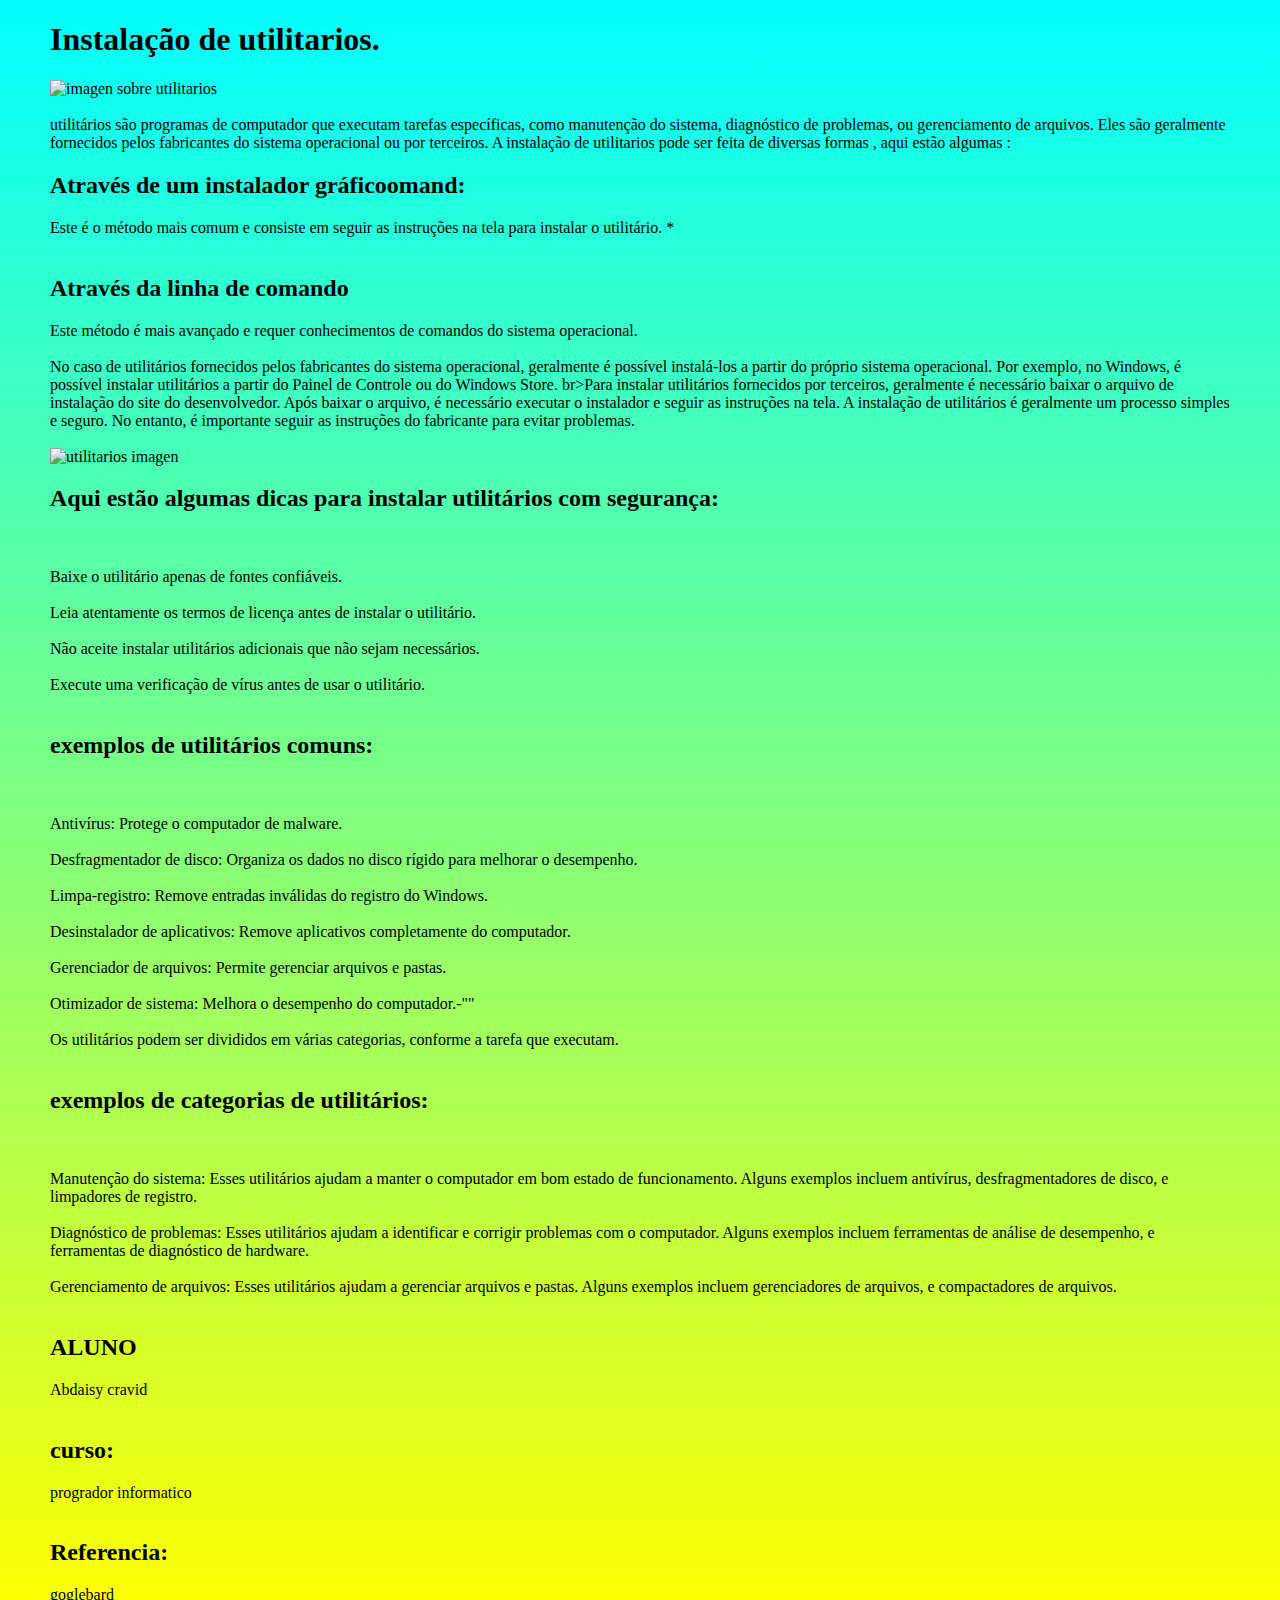
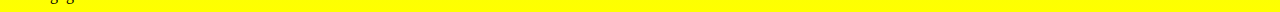
==== index.html @ 2a872bbc "mais um" ====
<!DOCTYPE html>
<html lang="en">
<head>
    <meta charset="UTF-8">
    <meta name="viewport" content="width=device-width, initial-scale=1.0">
    <title>Abdaisy</title>
</head>
<style>
    body {
        margin-left: 50px;
    margin-right: 50px;
    background-color: #00fff2;
    color: #000; 
    background-image: linear-gradient(to bottom, #00ffff, #ffff00); 
    }
</style>

<body>
    <h1> Instalação de utilitarios.</h1>
         <img src=" https://contabilidaderecife.com.br/imagens/noticias/Soft_1601590332.jpg " alt=" imagen sobre utilitarios" width=" 500" height=" 200">

<br><br>utilitários são programas de computador que executam tarefas específicas, como manutenção do sistema, diagnóstico de problemas, ou gerenciamento de arquivos. Eles são geralmente fornecidos pelos fabricantes do sistema operacional ou por terceiros.

    
 A instalação de utilitarios pode ser feita de diversas formas , aqui estão algumas : 
<h2>Através de um instalador gráficoomand:</h2>  Este é o método mais comum e consiste em seguir as instruções na tela para instalar o utilitário.
* <br><br><h2>Através da linha de comando</h2> Este método é mais avançado e requer conhecimentos de comandos do sistema operacional.
<br><br>
No caso de utilitários fornecidos pelos fabricantes do sistema operacional, geralmente é possível instalá-los a partir do próprio sistema operacional. Por exemplo, no Windows, é possível instalar utilitários a partir do Painel de Controle ou do Windows Store.

br><b<r>Para instalar utilitários fornecidos por terceiros, geralmente é necessário baixar o arquivo de instalação do site do desenvolvedor. Após baixar o arquivo, é necessário executar o instalador e seguir as instruções na tela.

A instalação de utilitários é geralmente um processo simples e seguro. No entanto, é importante seguir as instruções do fabricante para evitar problemas.<br><br>
<img src=" https://img.freepik.com/vetores-gratis/laptop-com-icone-de-codigo-isometrico-de-programa-desenvolvimento-de-software-e-aplicacoes-de-programacao-neon-escuro_39422-971.jpg?size=626&ext=jpg&ga=GA1.1.386372595.1698278400&semt=sph" alt=" utilitarios imagen" width=" 500" height=" 200">

<h2>Aqui estão algumas dicas para instalar utilitários com segurança:</h2>

<br><br>Baixe o utilitário apenas de fontes confiáveis.
<br><br>Leia atentamente os termos de licença antes de instalar o utilitário.
<br><br>Não aceite instalar utilitários adicionais que não sejam necessários.
<br><br>Execute uma verificação de vírus antes de usar o utilitário.

<br><br><h2>  exemplos de utilitários comuns:</h2>

<br><br>Antivírus: Protege o computador de malware.
<br><br>Desfragmentador de disco: Organiza os dados no disco rígido para melhorar o desempenho.
<br><br>Limpa-registro: Remove entradas inválidas do registro do Windows.
<br><br>Desinstalador de aplicativos: Remove aplicativos completamente do computador.
<br><br>Gerenciador de arquivos: Permite gerenciar arquivos e pastas.
<br><br>Otimizador de sistema: Melhora o desempenho do computador.-""


 
<br><br>Os utilitários podem ser divididos em várias categorias, conforme a tarefa que executam. <br><br> <h2>exemplos de categorias de utilitários: </h2>

<br><br>Manutenção do sistema: Esses utilitários ajudam a manter o computador em bom estado de funcionamento. Alguns exemplos incluem antivírus, desfragmentadores de disco, e limpadores de registro.
<br><br>Diagnóstico de problemas: Esses utilitários ajudam a identificar e corrigir problemas com o computador. Alguns exemplos incluem ferramentas de análise de desempenho, e ferramentas de diagnóstico de hardware.
<br><br>Gerenciamento de arquivos: Esses utilitários ajudam a gerenciar arquivos e pastas. Alguns exemplos incluem gerenciadores de arquivos, e compactadores de arquivos.
<br><br><h2>ALUNO </h2>Abdaisy cravid
<br><br><h2> curso:</h2> progrador informatico
<br><br><h2> Referencia:</h2> goglebard
</body>
</html>
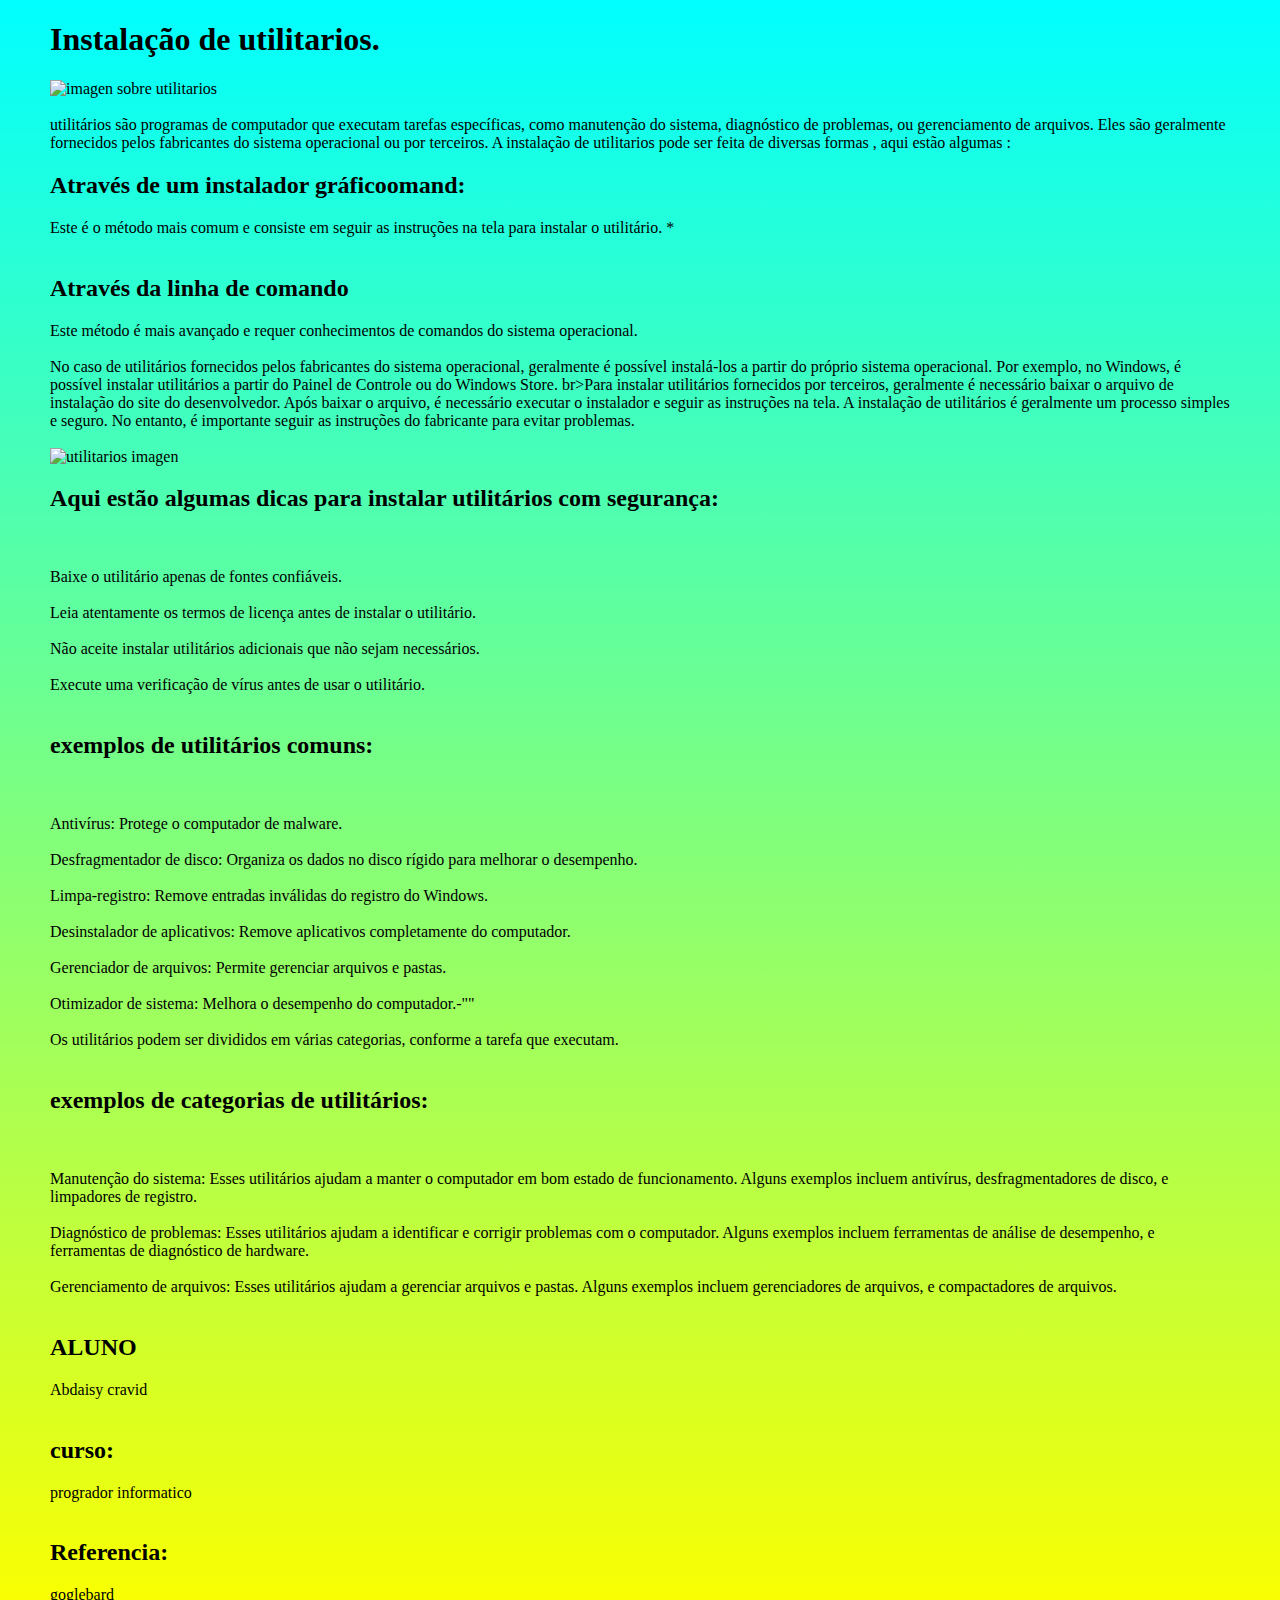
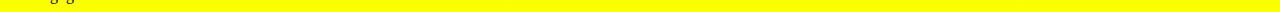
==== commit 9cfd83a4: "mais um" ====
--- a/index.html
+++ b/index.html
@@ -11,7 +11,7 @@
     margin-right: 50px;
     background-color: #00fff2;
     color: #000; 
-    background-image: linear-gradient(to bottom, #00ffff, #ffff00); 
+    background-image: linear-gradient(to bottom, #00ffff, #fbff00); 
     }
 </style>
 
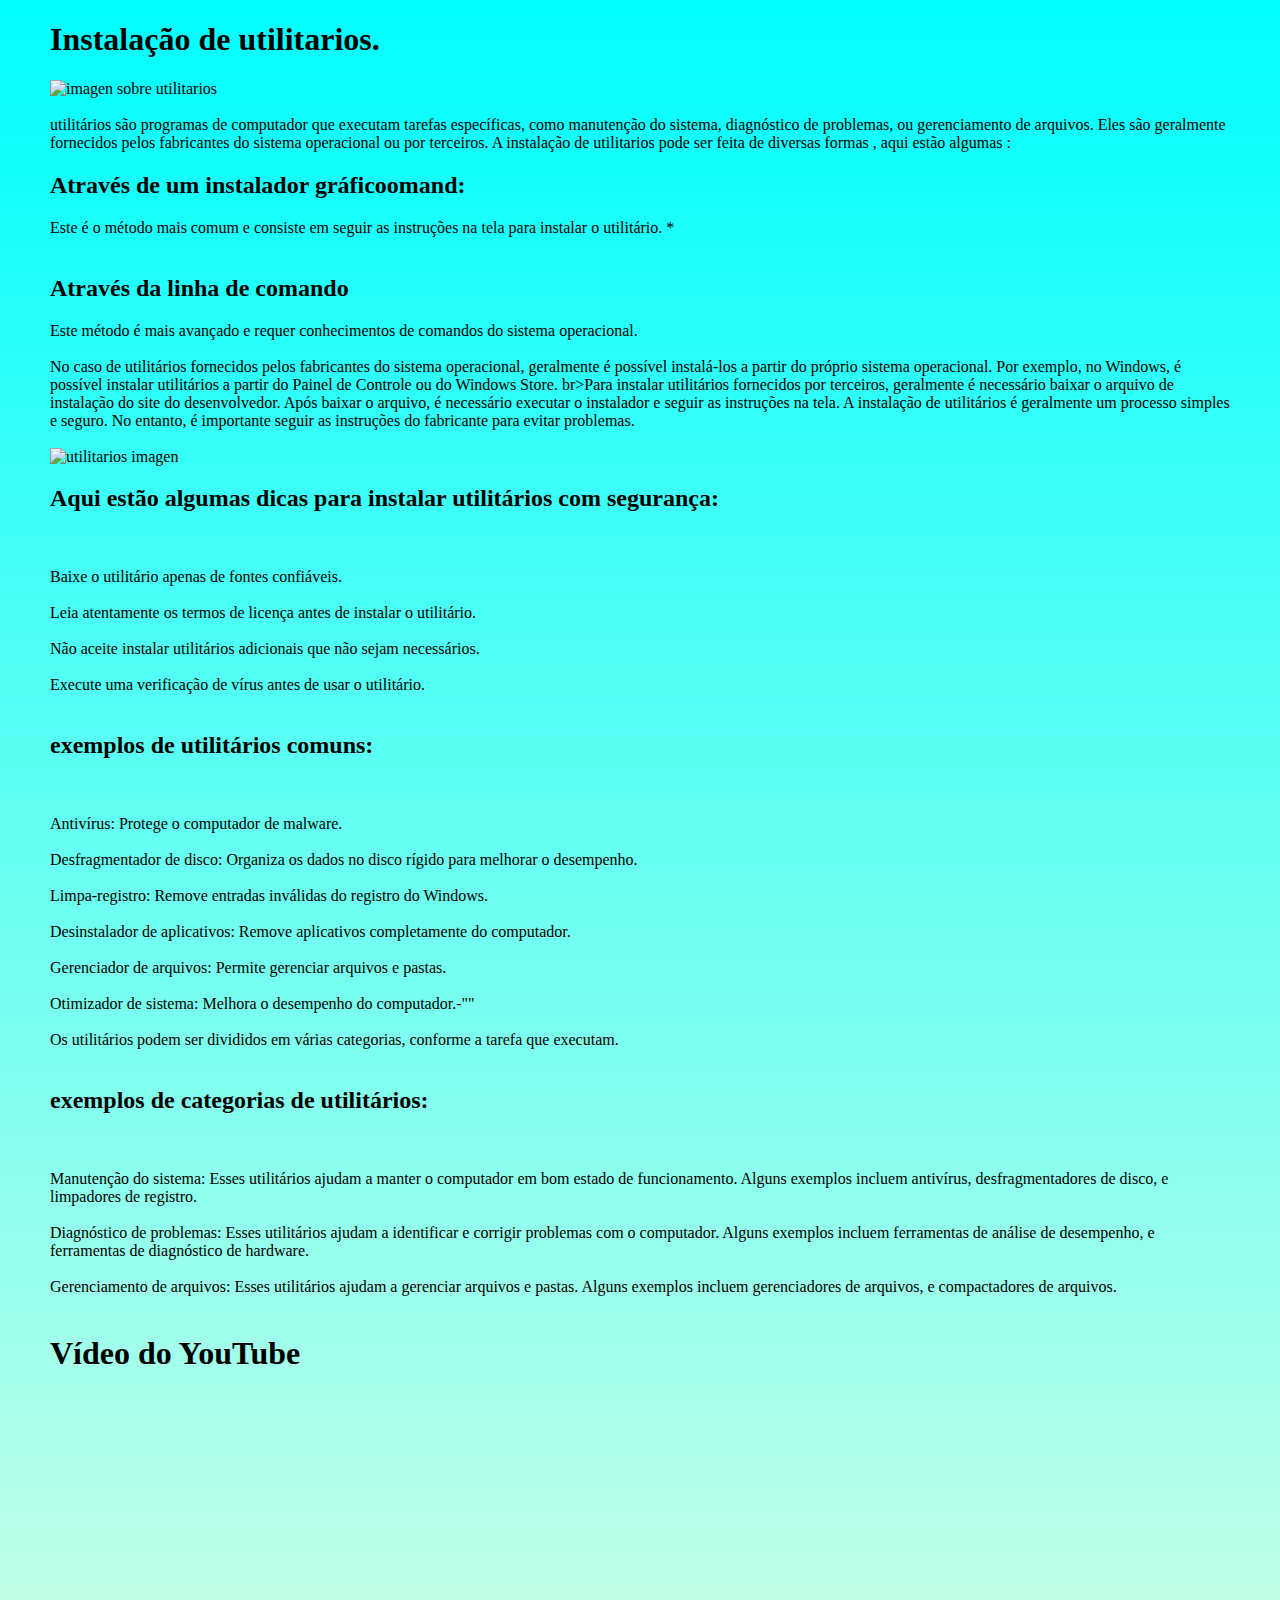
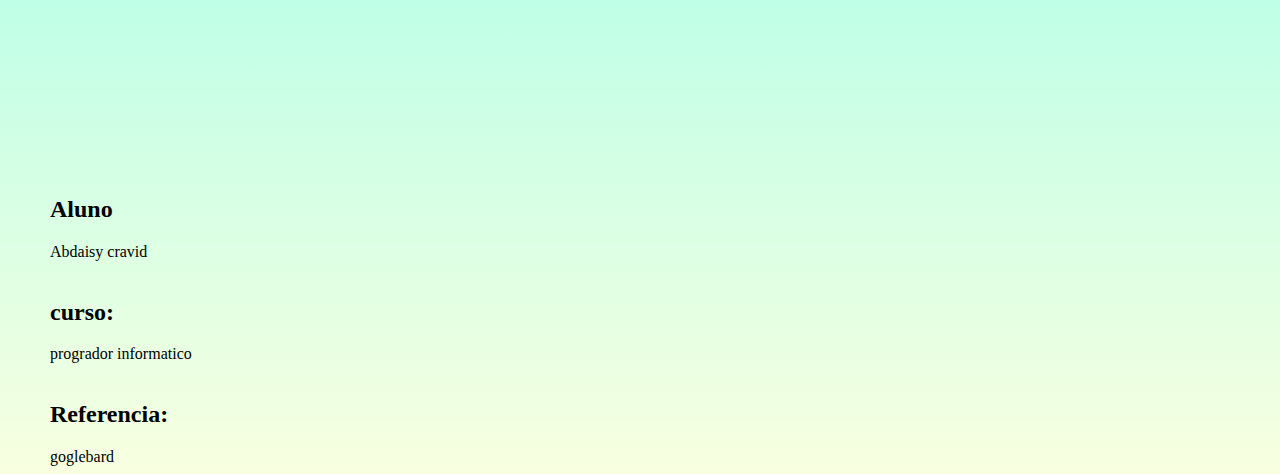
==== commit 258606ed: "mais um" ====
--- a/index.html
+++ b/index.html
@@ -4,6 +4,9 @@
     <meta charset="UTF-8">
     <meta name="viewport" content="width=device-width, initial-scale=1.0">
     <title>Abdaisy</title>
+    <meta charset="UTF-8">
+    <meta name="viewport" content="width=device-width, initial-scale=1.0">
+    <title>Vídeo Exemplo</title>
 </head>
 <style>
     body {
@@ -11,7 +14,7 @@
     margin-right: 50px;
     background-color: #00fff2;
     color: #000; 
-    background-image: linear-gradient(to bottom, #00ffff, #fbff00); 
+    background-image: linear-gradient(to bottom, #00ffff,  #f8ffe0); 
     }
 </style>
 
@@ -55,8 +58,12 @@
 
 <br><br>Manutenção do sistema: Esses utilitários ajudam a manter o computador em bom estado de funcionamento. Alguns exemplos incluem antivírus, desfragmentadores de disco, e limpadores de registro.
 <br><br>Diagnóstico de problemas: Esses utilitários ajudam a identificar e corrigir problemas com o computador. Alguns exemplos incluem ferramentas de análise de desempenho, e ferramentas de diagnóstico de hardware.
-<br><br>Gerenciamento de arquivos: Esses utilitários ajudam a gerenciar arquivos e pastas. Alguns exemplos incluem gerenciadores de arquivos, e compactadores de arquivos.
-<br><br><h2>ALUNO </h2>Abdaisy cravid
+<br><br>Gerenciamento de arquivos: Esses utilitários ajudam a gerenciar arquivos e pastas. Alguns exemplos incluem gerenciadores de arquivos, e compactadores de arquivos.<br><br>
+<h1> Vídeo do YouTube</h1>
+
+<iframe width="440" height="360" src="https://www.youtube.com/embed/lLd6N3YY7Ic" frameborder="0" allowfullscreen></iframe>
+
+<br><br><h2> Aluno</h2>Abdaisy cravid
 <br><br><h2> curso:</h2> progrador informatico
 <br><br><h2> Referencia:</h2> goglebard
 </body>
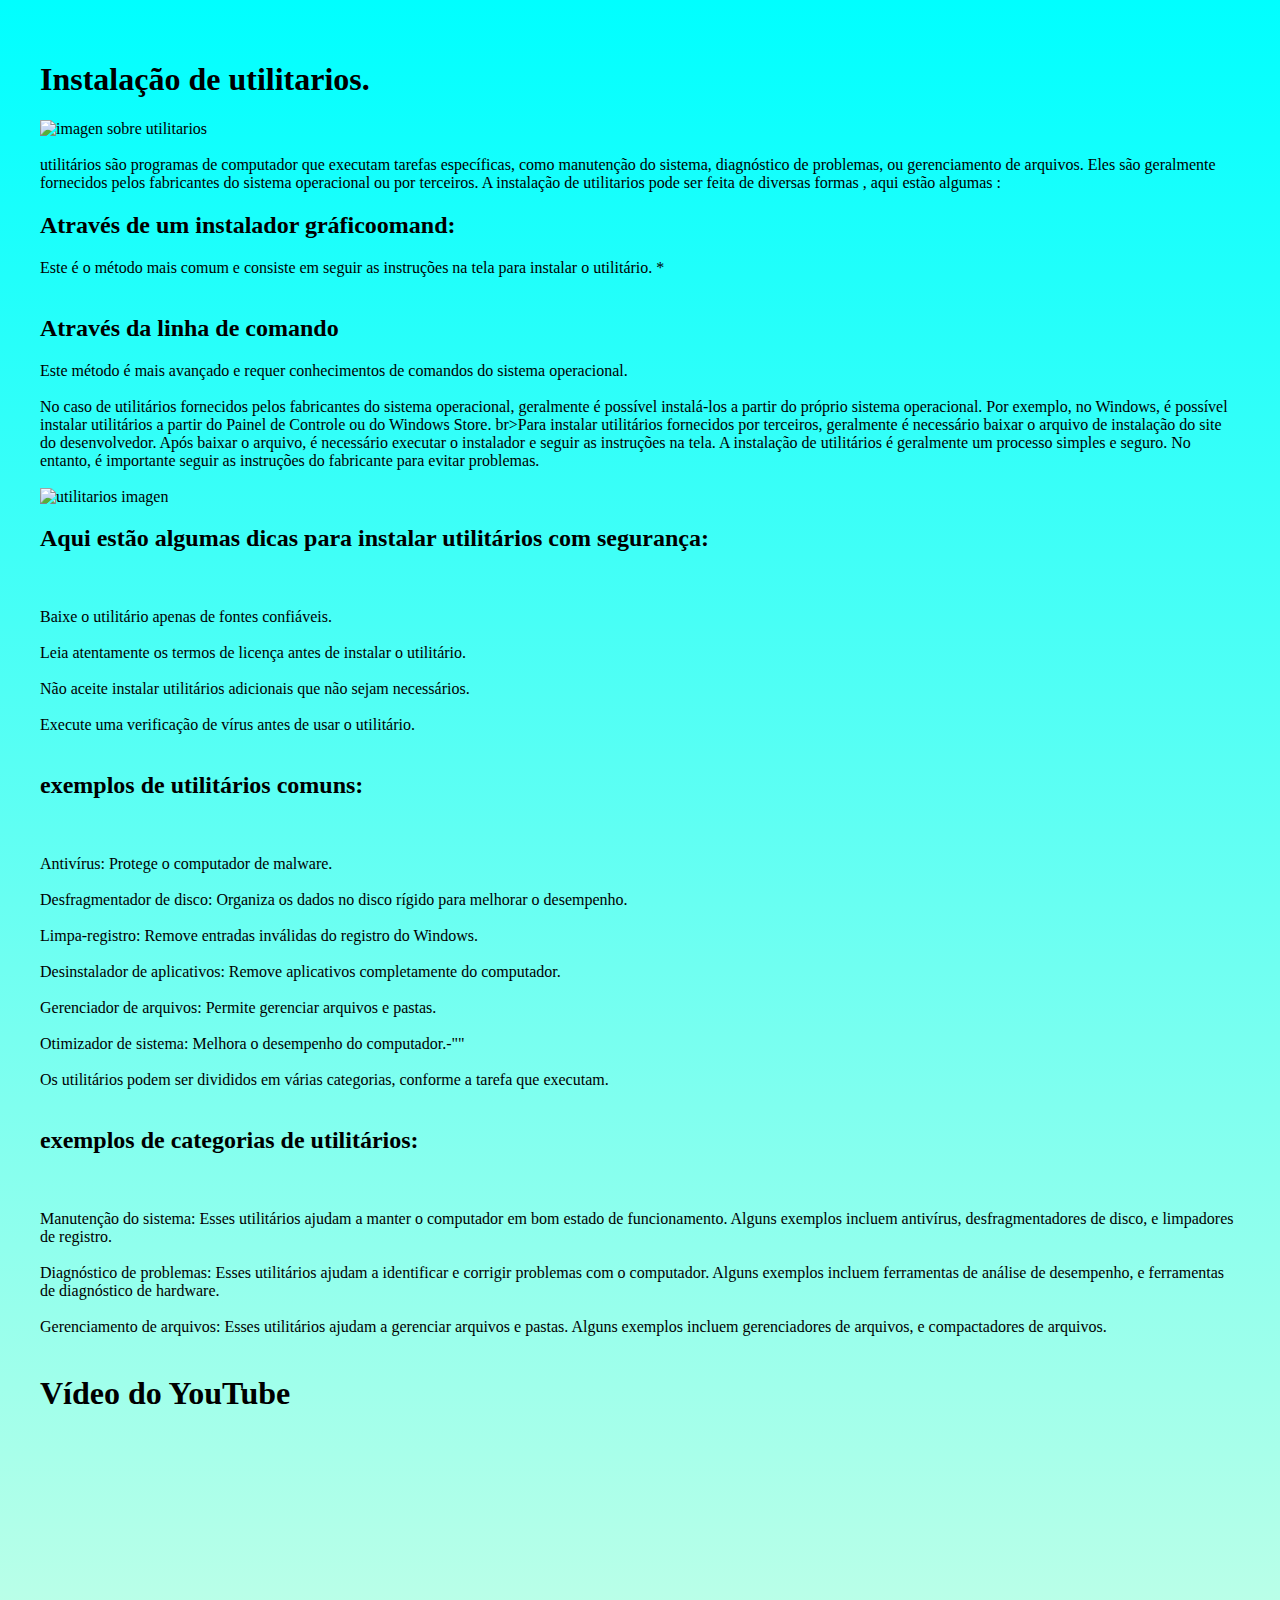
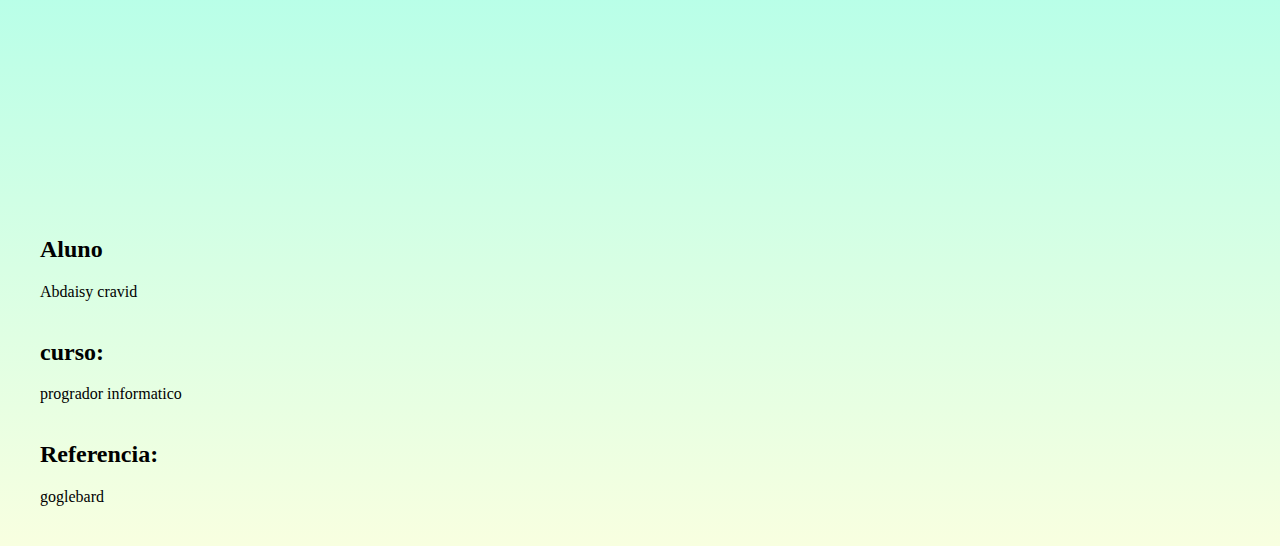
==== commit 39ead219: "mais um" ====
--- a/index.html
+++ b/index.html
@@ -9,15 +9,16 @@
     <title>Vídeo Exemplo</title>
 </head>
 <style>
-    body {
-        margin-left: 50px;
-    margin-right: 50px;
-    background-color: #00fff2;
-    color: #000; 
-    background-image: linear-gradient(to bottom, #00ffff,  #f8ffe0); 
-    }
+
+body
+{
+            margin: 20px;
+            padding: 20px;
+            background-color: #f8ffe0;
+            color: #000;
+            background-image: linear-gradient(to bottom, #00ffff, #f8ffe0);
+        }
 </style>
-
 <body>
     <h1> Instalação de utilitarios.</h1>
          <img src=" https://contabilidaderecife.com.br/imagens/noticias/Soft_1601590332.jpg " alt=" imagen sobre utilitarios" width=" 500" height=" 200">
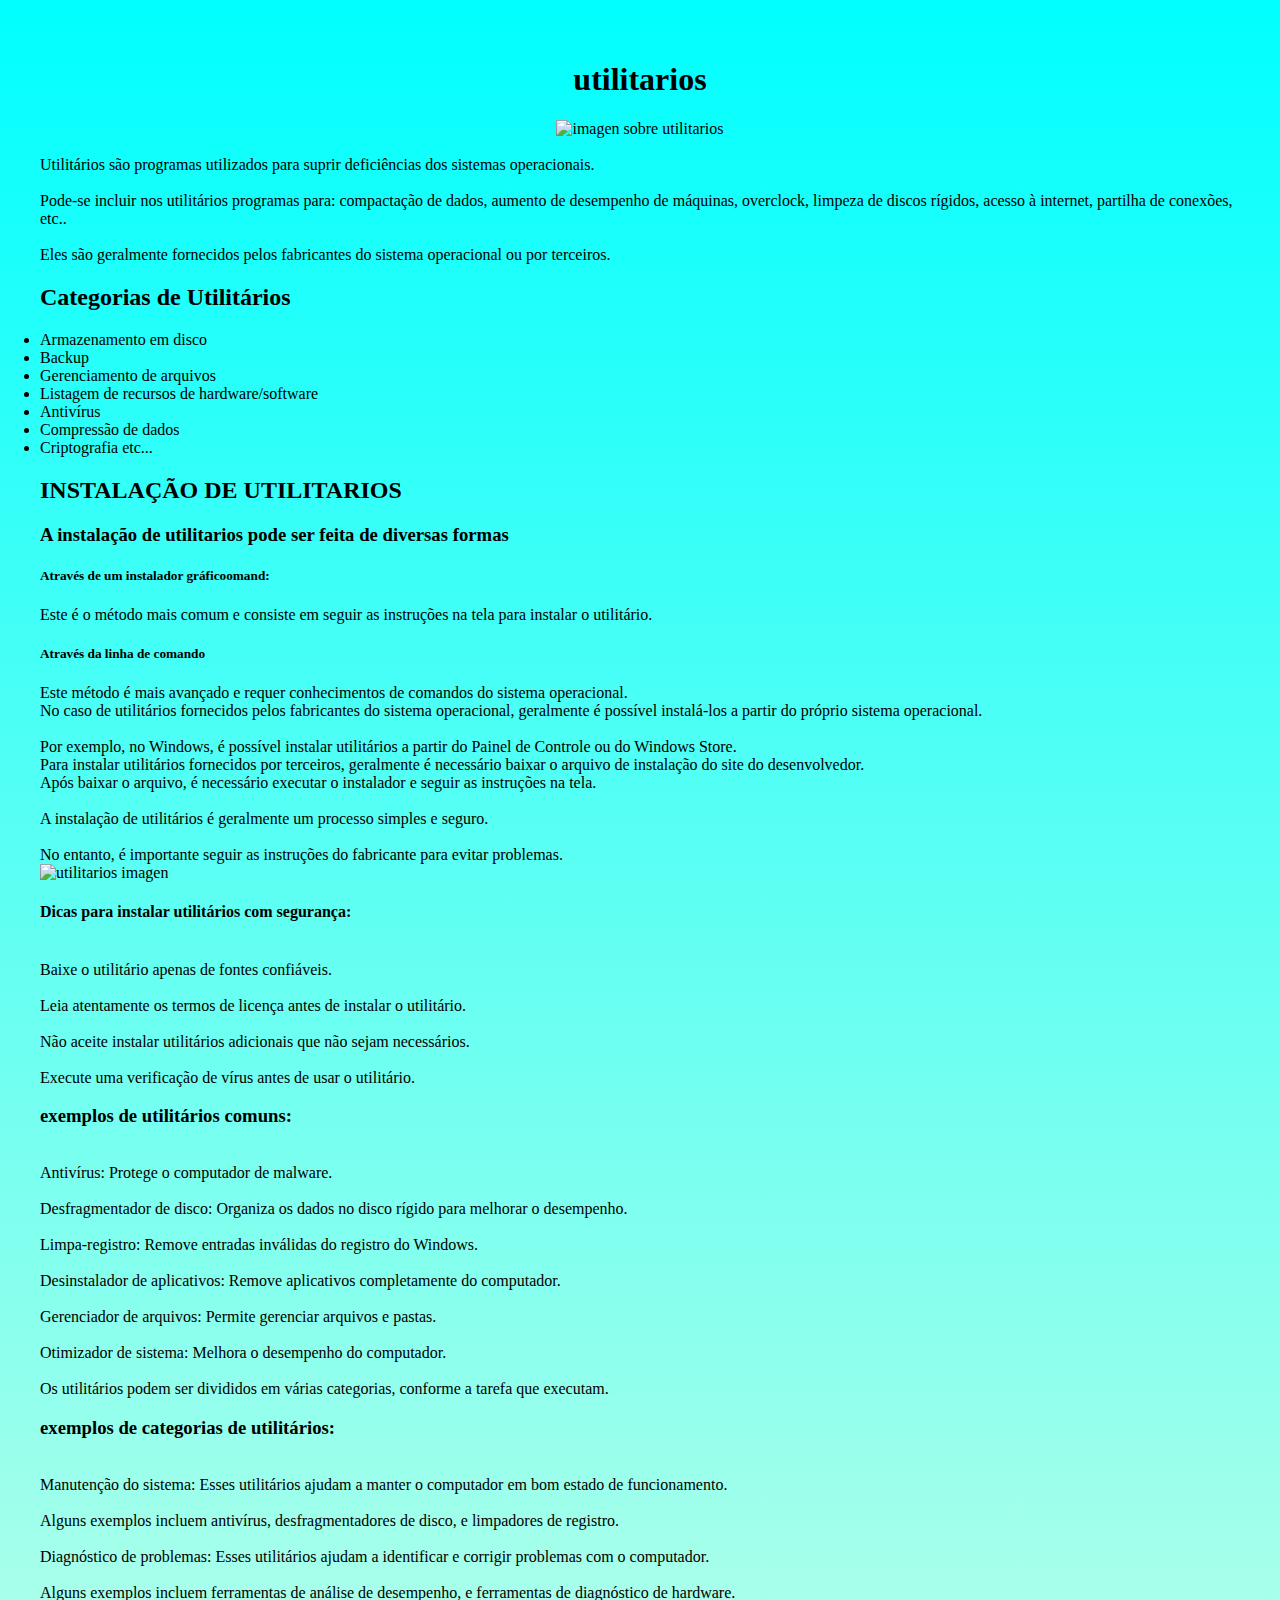
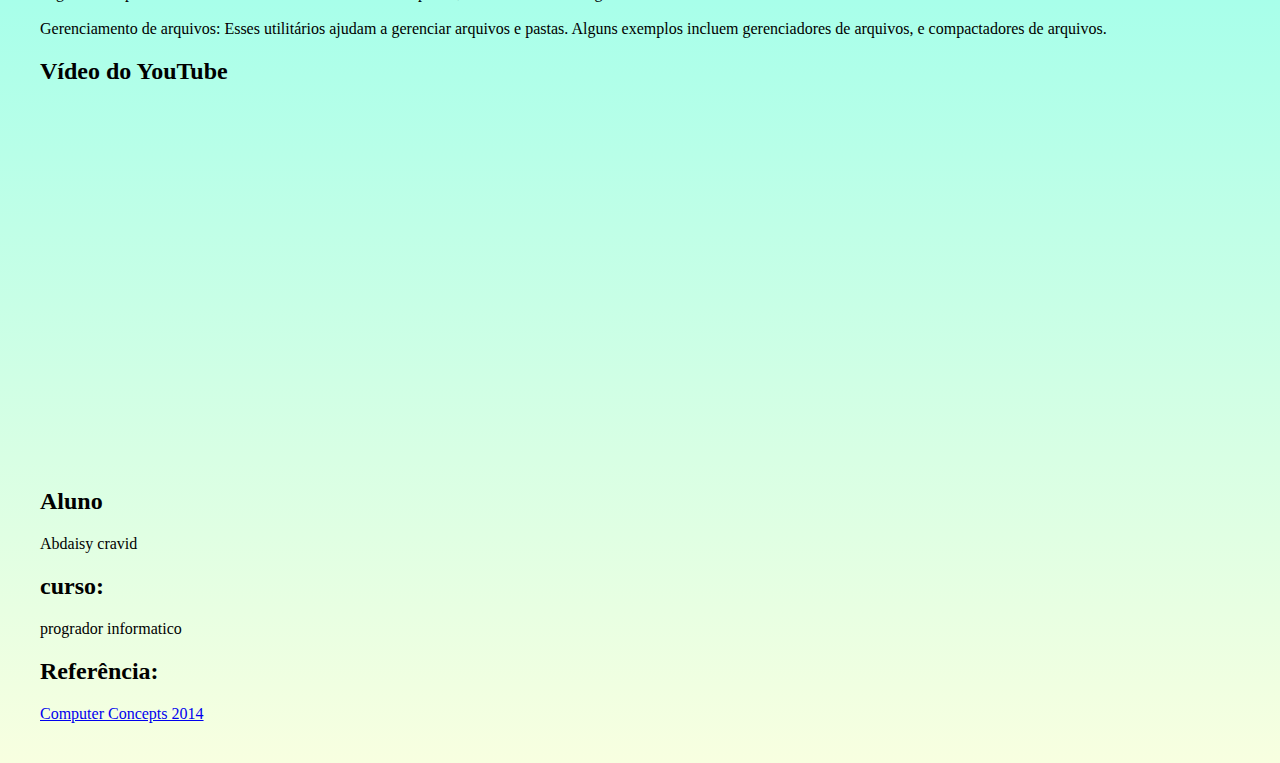
==== commit 67a154a5: "melhorias" ====
--- a/index.html
+++ b/index.html
@@ -9,9 +9,8 @@
     <title>Vídeo Exemplo</title>
 </head>
 <style>
-
 body
-{
+       {     
             margin: 20px;
             padding: 20px;
             background-color: #f8ffe0;
@@ -20,52 +19,60 @@
         }
 </style>
 <body>
-    <h1> Instalação de utilitarios.</h1>
-         <img src=" https://contabilidaderecife.com.br/imagens/noticias/Soft_1601590332.jpg " alt=" imagen sobre utilitarios" width=" 500" height=" 200">
+    <center><h1>utilitarios</h1></center>
+         <center><img src=" https://contabilidaderecife.com.br/imagens/noticias/Soft_1601590332.jpg " alt=" imagen sobre utilitarios" width=" 500" height=" 200"></center>
 
-<br><br>utilitários são programas de computador que executam tarefas específicas, como manutenção do sistema, diagnóstico de problemas, ou gerenciamento de arquivos. Eles são geralmente fornecidos pelos fabricantes do sistema operacional ou por terceiros.
+<br>Utilitários são programas utilizados para suprir deficiências dos sistemas operacionais.<br><br> Pode-se incluir nos utilitários programas para: compactação de dados, aumento de desempenho de máquinas, overclock, limpeza de discos rígidos, acesso à internet, partilha de conexões, etc..<br> <br>Eles são geralmente fornecidos pelos fabricantes do sistema operacional ou por terceiros.<br>
+<h2>Categorias de Utilitários</h2>
+   <li> Armazenamento em disco</li>
+       <li>Backup</li>
+    <li>Gerenciamento de arquivos</li>
+    <li> Listagem de recursos de hardware/software</li>
+    <li>Antivírus</li>
+        <li> Compressão de dados</li>
+            <li> Criptografia etc...</li>
+    <h2>INSTALAÇÃO DE UTILITARIOS</h2>
+<h3> A instalação de utilitarios pode ser feita de diversas formas </h3>
+<h5>Através de um instalador gráficoomand:</h5>  Este é o método mais comum e consiste em seguir as instruções na tela para instalar o utilitário.
+ <h5>Através da linha de comando</h5> Este método é mais avançado e requer conhecimentos de comandos do sistema operacional.
 
-    
- A instalação de utilitarios pode ser feita de diversas formas , aqui estão algumas : 
-<h2>Através de um instalador gráficoomand:</h2>  Este é o método mais comum e consiste em seguir as instruções na tela para instalar o utilitário.
-* <br><br><h2>Através da linha de comando</h2> Este método é mais avançado e requer conhecimentos de comandos do sistema operacional.
-<br><br>
-No caso de utilitários fornecidos pelos fabricantes do sistema operacional, geralmente é possível instalá-los a partir do próprio sistema operacional. Por exemplo, no Windows, é possível instalar utilitários a partir do Painel de Controle ou do Windows Store.
+<br>No caso de utilitários fornecidos pelos fabricantes do sistema operacional, geralmente é possível instalá-los a partir do próprio sistema operacional.<br><br> Por exemplo, no Windows, é possível instalar utilitários a partir do Painel de Controle ou do Windows Store.<br>
 
-br><b<r>Para instalar utilitários fornecidos por terceiros, geralmente é necessário baixar o arquivo de instalação do site do desenvolvedor. Após baixar o arquivo, é necessário executar o instalador e seguir as instruções na tela.
+<b<r>Para instalar utilitários fornecidos por terceiros, geralmente é necessário baixar o arquivo de instalação do site do desenvolvedor.<br> Após baixar o arquivo, é necessário executar o instalador e seguir as instruções na tela.<br>
 
-A instalação de utilitários é geralmente um processo simples e seguro. No entanto, é importante seguir as instruções do fabricante para evitar problemas.<br><br>
+<br>A instalação de utilitários é geralmente um processo simples e seguro.<br><br> No entanto, é importante seguir as instruções do fabricante para evitar problemas.<br>
 <img src=" https://img.freepik.com/vetores-gratis/laptop-com-icone-de-codigo-isometrico-de-programa-desenvolvimento-de-software-e-aplicacoes-de-programacao-neon-escuro_39422-971.jpg?size=626&ext=jpg&ga=GA1.1.386372595.1698278400&semt=sph" alt=" utilitarios imagen" width=" 500" height=" 200">
 
-<h2>Aqui estão algumas dicas para instalar utilitários com segurança:</h2>
+<h4> Dicas para instalar utilitários com segurança:</h4>
 
-<br><br>Baixe o utilitário apenas de fontes confiáveis.
-<br><br>Leia atentamente os termos de licença antes de instalar o utilitário.
-<br><br>Não aceite instalar utilitários adicionais que não sejam necessários.
-<br><br>Execute uma verificação de vírus antes de usar o utilitário.
+<br>Baixe o utilitário apenas de fontes confiáveis.<br>
+<br>Leia atentamente os termos de licença antes de instalar o utilitário.<br>
+<br>Não aceite instalar utilitários adicionais que não sejam necessários.<br>
+<br>Execute uma verificação de vírus antes de usar o utilitário.<br>
 
-<br><br><h2>  exemplos de utilitários comuns:</h2>
+<h3>  exemplos de utilitários comuns:</h3>
 
-<br><br>Antivírus: Protege o computador de malware.
-<br><br>Desfragmentador de disco: Organiza os dados no disco rígido para melhorar o desempenho.
-<br><br>Limpa-registro: Remove entradas inválidas do registro do Windows.
-<br><br>Desinstalador de aplicativos: Remove aplicativos completamente do computador.
-<br><br>Gerenciador de arquivos: Permite gerenciar arquivos e pastas.
-<br><br>Otimizador de sistema: Melhora o desempenho do computador.-""
+<br>Antivírus: Protege o computador de malware.<br>
+<br>Desfragmentador de disco: Organiza os dados no disco rígido para melhorar o desempenho.<br>
+<br>Limpa-registro: Remove entradas inválidas do registro do Windows.<br>
+<br>Desinstalador de aplicativos: Remove aplicativos completamente do computador.<br>
+<br>Gerenciador de arquivos: Permite gerenciar arquivos e pastas.<br>
+<br>Otimizador de sistema: Melhora o desempenho do computador.<br>
 
 
  
-<br><br>Os utilitários podem ser divididos em várias categorias, conforme a tarefa que executam. <br><br> <h2>exemplos de categorias de utilitários: </h2>
+<br>Os utilitários podem ser divididos em várias categorias, conforme a tarefa que executam. <br> <h3>exemplos de categorias de utilitários: </h3>
 
-<br><br>Manutenção do sistema: Esses utilitários ajudam a manter o computador em bom estado de funcionamento. Alguns exemplos incluem antivírus, desfragmentadores de disco, e limpadores de registro.
-<br><br>Diagnóstico de problemas: Esses utilitários ajudam a identificar e corrigir problemas com o computador. Alguns exemplos incluem ferramentas de análise de desempenho, e ferramentas de diagnóstico de hardware.
-<br><br>Gerenciamento de arquivos: Esses utilitários ajudam a gerenciar arquivos e pastas. Alguns exemplos incluem gerenciadores de arquivos, e compactadores de arquivos.<br><br>
-<h1> Vídeo do YouTube</h1>
+<br>Manutenção do sistema: Esses utilitários ajudam a manter o computador em bom estado de funcionamento.<br><br> Alguns exemplos incluem antivírus, desfragmentadores de disco, e limpadores de registro.<br>
+<br>Diagnóstico de problemas: Esses utilitários ajudam a identificar e corrigir problemas com o computador.<br><br> Alguns exemplos incluem ferramentas de análise de desempenho, e ferramentas de diagnóstico de hardware.<br>
+<br>Gerenciamento de arquivos: Esses utilitários ajudam a gerenciar arquivos e pastas. Alguns exemplos incluem gerenciadores de arquivos, e compactadores de arquivos.<br>
+<h2> Vídeo do YouTube</h2>
 
 <iframe width="440" height="360" src="https://www.youtube.com/embed/lLd6N3YY7Ic" frameborder="0" allowfullscreen></iframe>
 
-<br><br><h2> Aluno</h2>Abdaisy cravid
-<br><br><h2> curso:</h2> progrador informatico
-<br><br><h2> Referencia:</h2> goglebard
+<h2> Aluno</h2>Abdaisy cravid
+<h2> curso:</h2> progrador informatico
+<h2>Referência:</h2>
+<a href="https://www.goodreads.com/book/show/15942488-new-perspectives-on-computer-concepts-2014" target="_blank">Computer Concepts 2014</a>
 </body>
 </html>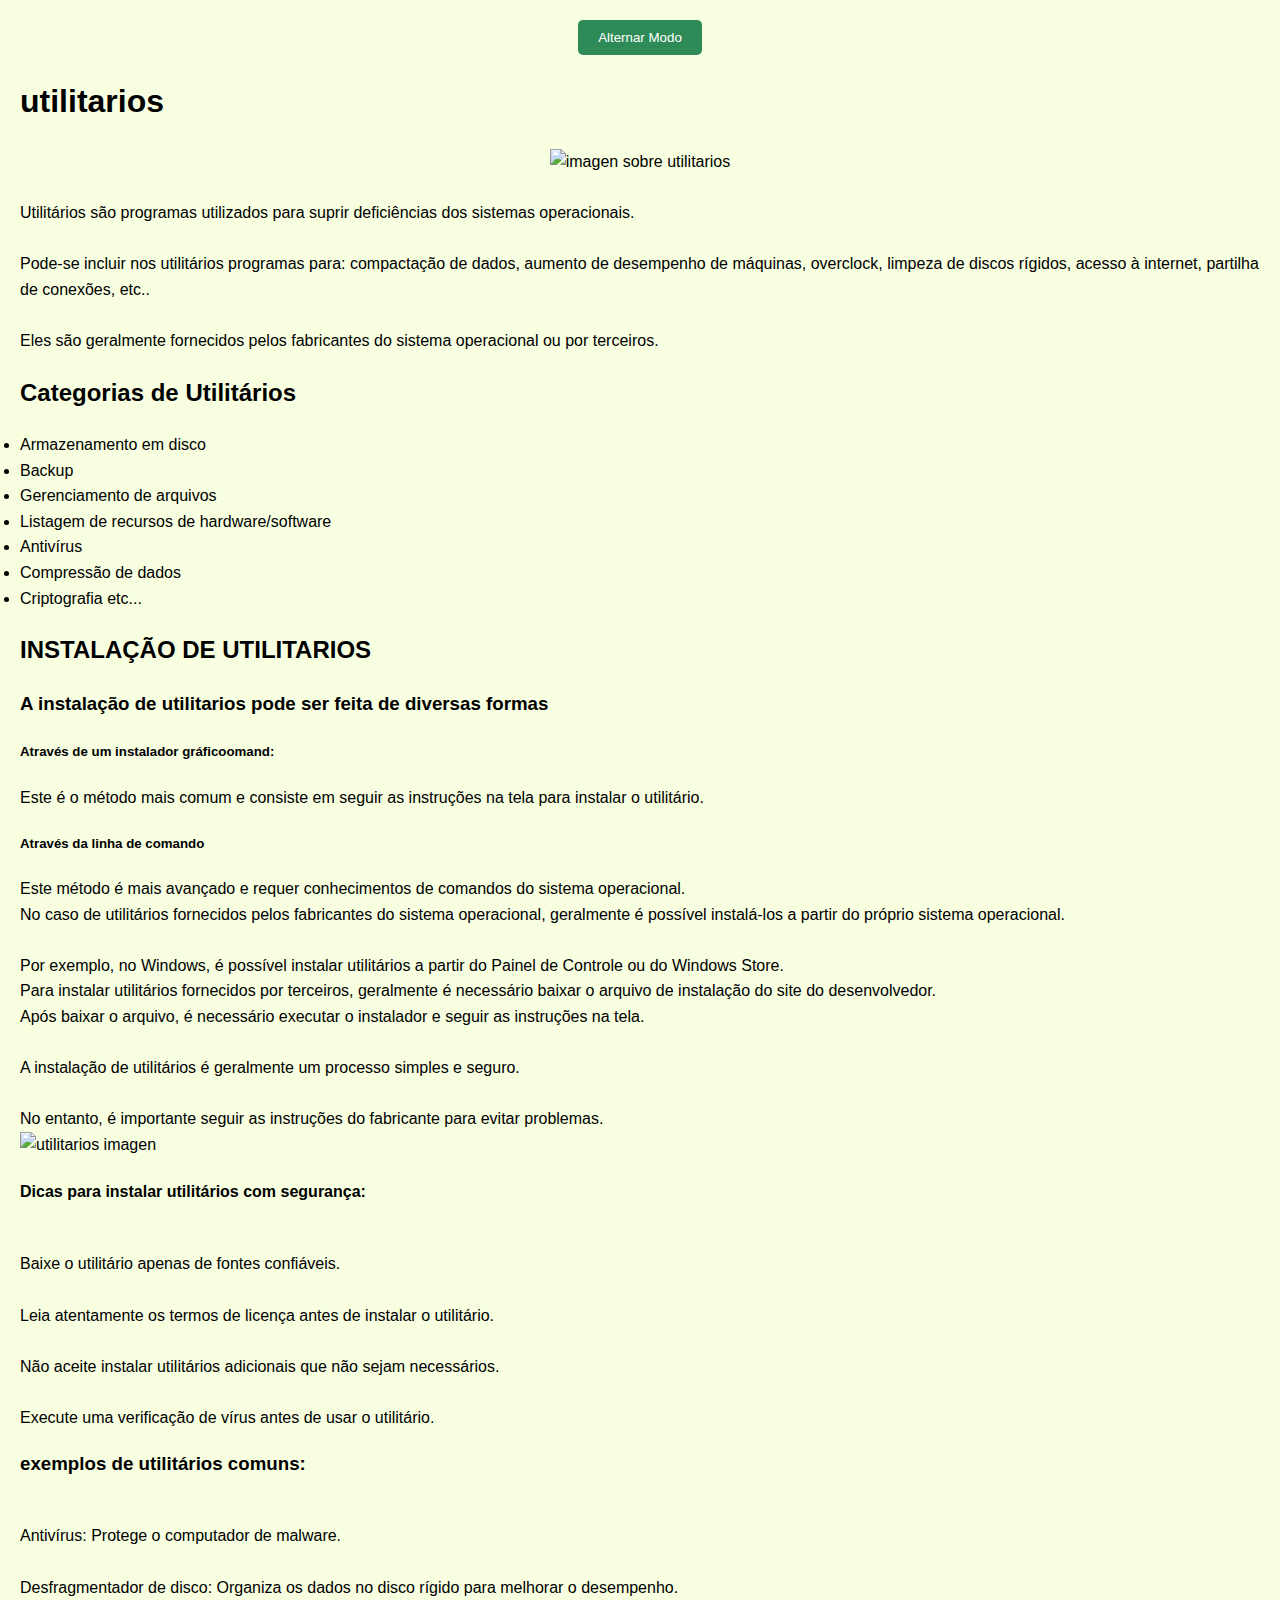
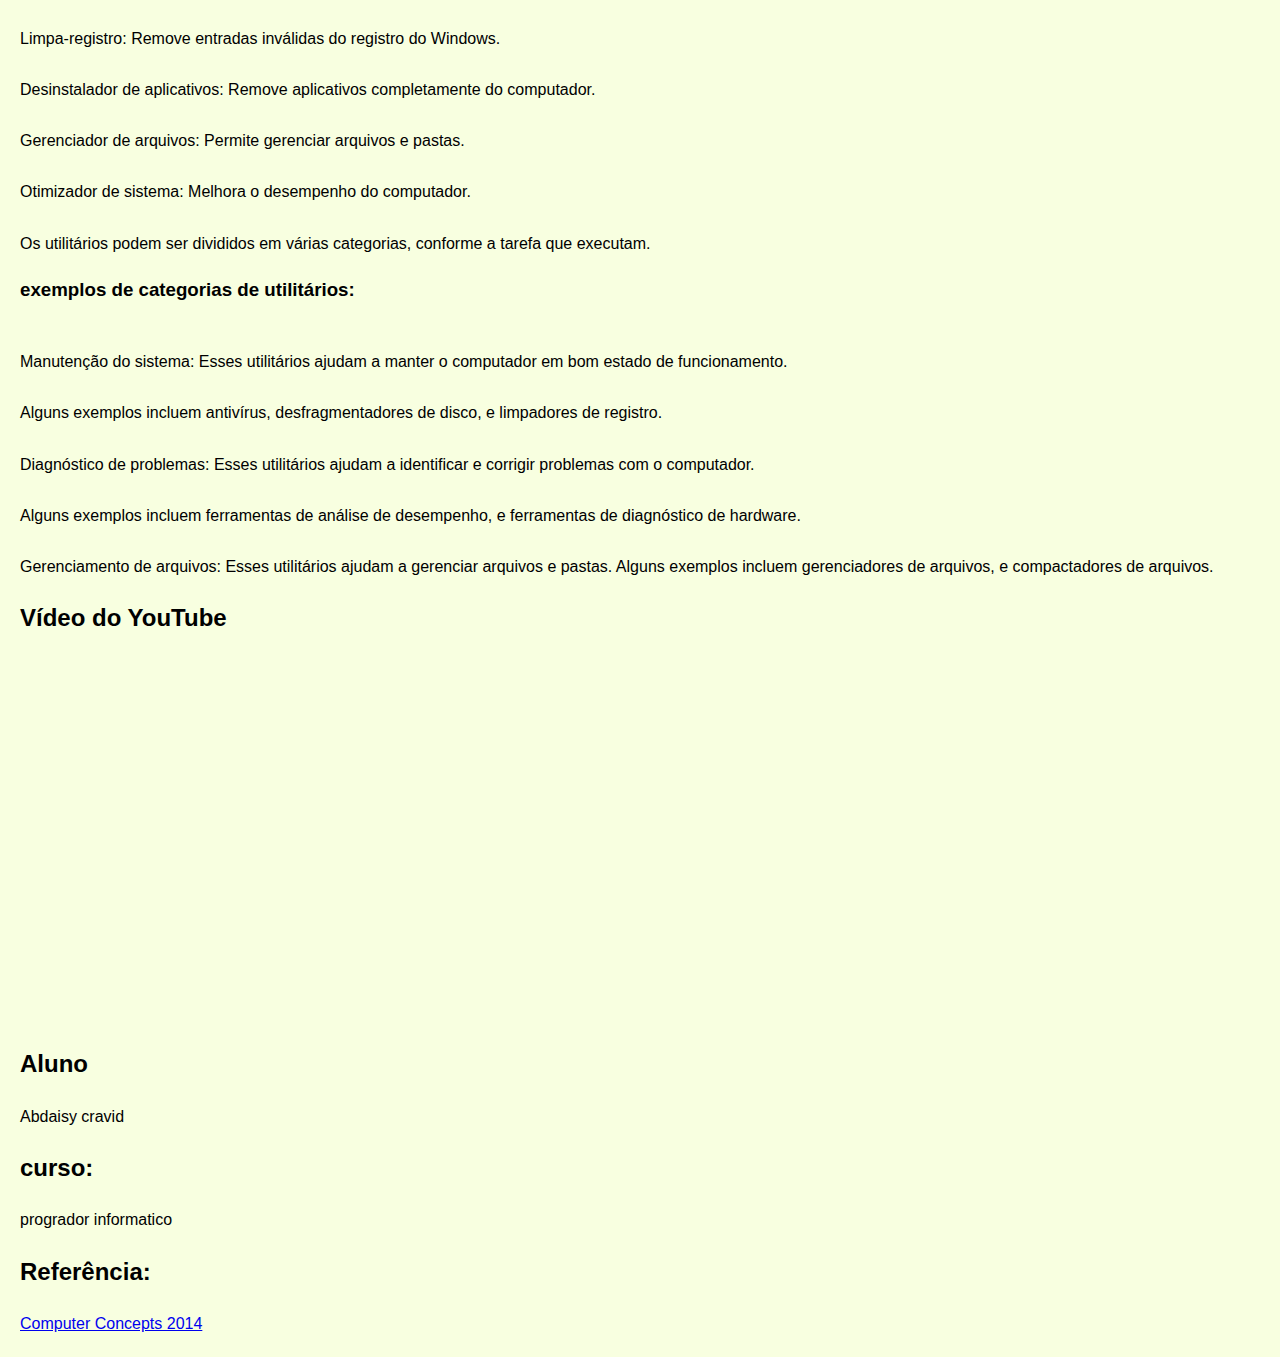
==== commit 92e7a8dd: "botao" ====
--- a/index.html
+++ b/index.html
@@ -4,22 +4,14 @@
     <meta charset="UTF-8">
     <meta name="viewport" content="width=device-width, initial-scale=1.0">
     <title>Abdaisy</title>
-    <meta charset="UTF-8">
-    <meta name="viewport" content="width=device-width, initial-scale=1.0">
-    <title>Vídeo Exemplo</title>
+    <link rel="stylesheet" type="text/css" href="style.css">
 </head>
-<style>
-body
-       {     
-            margin: 20px;
-            padding: 20px;
-            background-color: #f8ffe0;
-            color: #000;
-            background-image: linear-gradient(to bottom, #00ffff, #f8ffe0);
-        }
-</style>
-<body>
-    <center><h1>utilitarios</h1></center>
+<body class="modo-normal">
+    <div class="toggle-mode">
+        <button id="toggleButton">Alternar Modo</button>
+    </div>
+       
+    <h1>utilitarios</h1>
          <center><img src=" https://contabilidaderecife.com.br/imagens/noticias/Soft_1601590332.jpg " alt=" imagen sobre utilitarios" width=" 500" height=" 200"></center>
 
 <br>Utilitários são programas utilizados para suprir deficiências dos sistemas operacionais.<br><br> Pode-se incluir nos utilitários programas para: compactação de dados, aumento de desempenho de máquinas, overclock, limpeza de discos rígidos, acesso à internet, partilha de conexões, etc..<br> <br>Eles são geralmente fornecidos pelos fabricantes do sistema operacional ou por terceiros.<br>
@@ -69,10 +61,10 @@
 <h2> Vídeo do YouTube</h2>
 
 <iframe width="440" height="360" src="https://www.youtube.com/embed/lLd6N3YY7Ic" frameborder="0" allowfullscreen></iframe>
-
 <h2> Aluno</h2>Abdaisy cravid
 <h2> curso:</h2> progrador informatico
 <h2>Referência:</h2>
 <a href="https://www.goodreads.com/book/show/15942488-new-perspectives-on-computer-concepts-2014" target="_blank">Computer Concepts 2014</a>
+<script src="script.js"></script>
 </body>
 </html>--- a/style.css
+++ b/style.css
@@ -0,0 +1,41 @@
+/* style.css */
+
+body.modo-normal {
+    font-family: 'Arial', sans-serif;
+    margin: 20px;
+    padding: 0;
+    background: #f8ffe0;
+    color: #000;
+    line-height: 1.6;
+}
+
+body.modo-escuro {
+    font-family: 'Arial', sans-serif;
+    margin: 20px;
+    padding: 0;
+    background: #333;
+    color: #fff;
+    line-height: 1.6;
+}
+
+.toggle-mode {
+    text-align: center;
+    margin: 20px;
+}
+
+button {
+    background-color: #2E8B57;
+    color: #fff;
+    padding: 10px 20px;
+    border: none;
+    border-radius: 5px;
+    cursor: pointer;
+}
+
+button:hover {
+    background-color: #3CB371;
+}
+
+/* Adicione mais estilos conforme necessário */
+
+
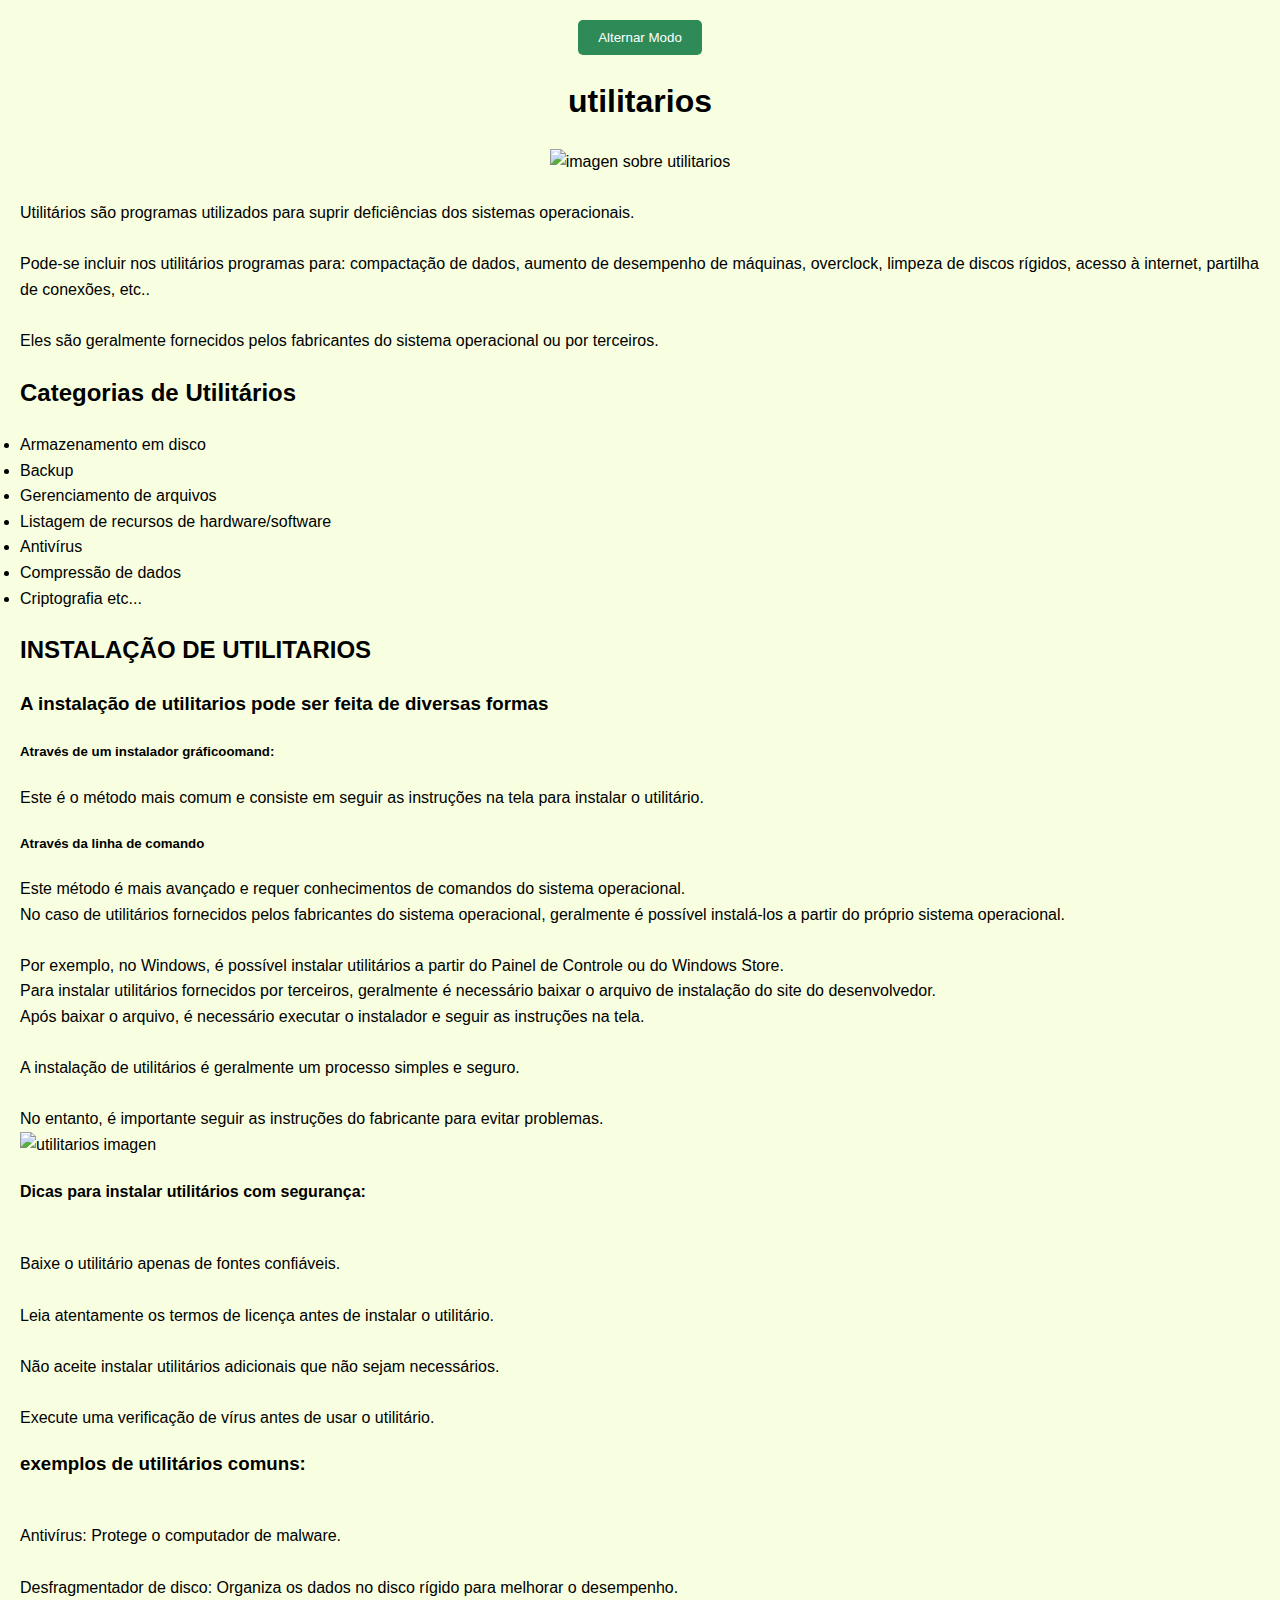
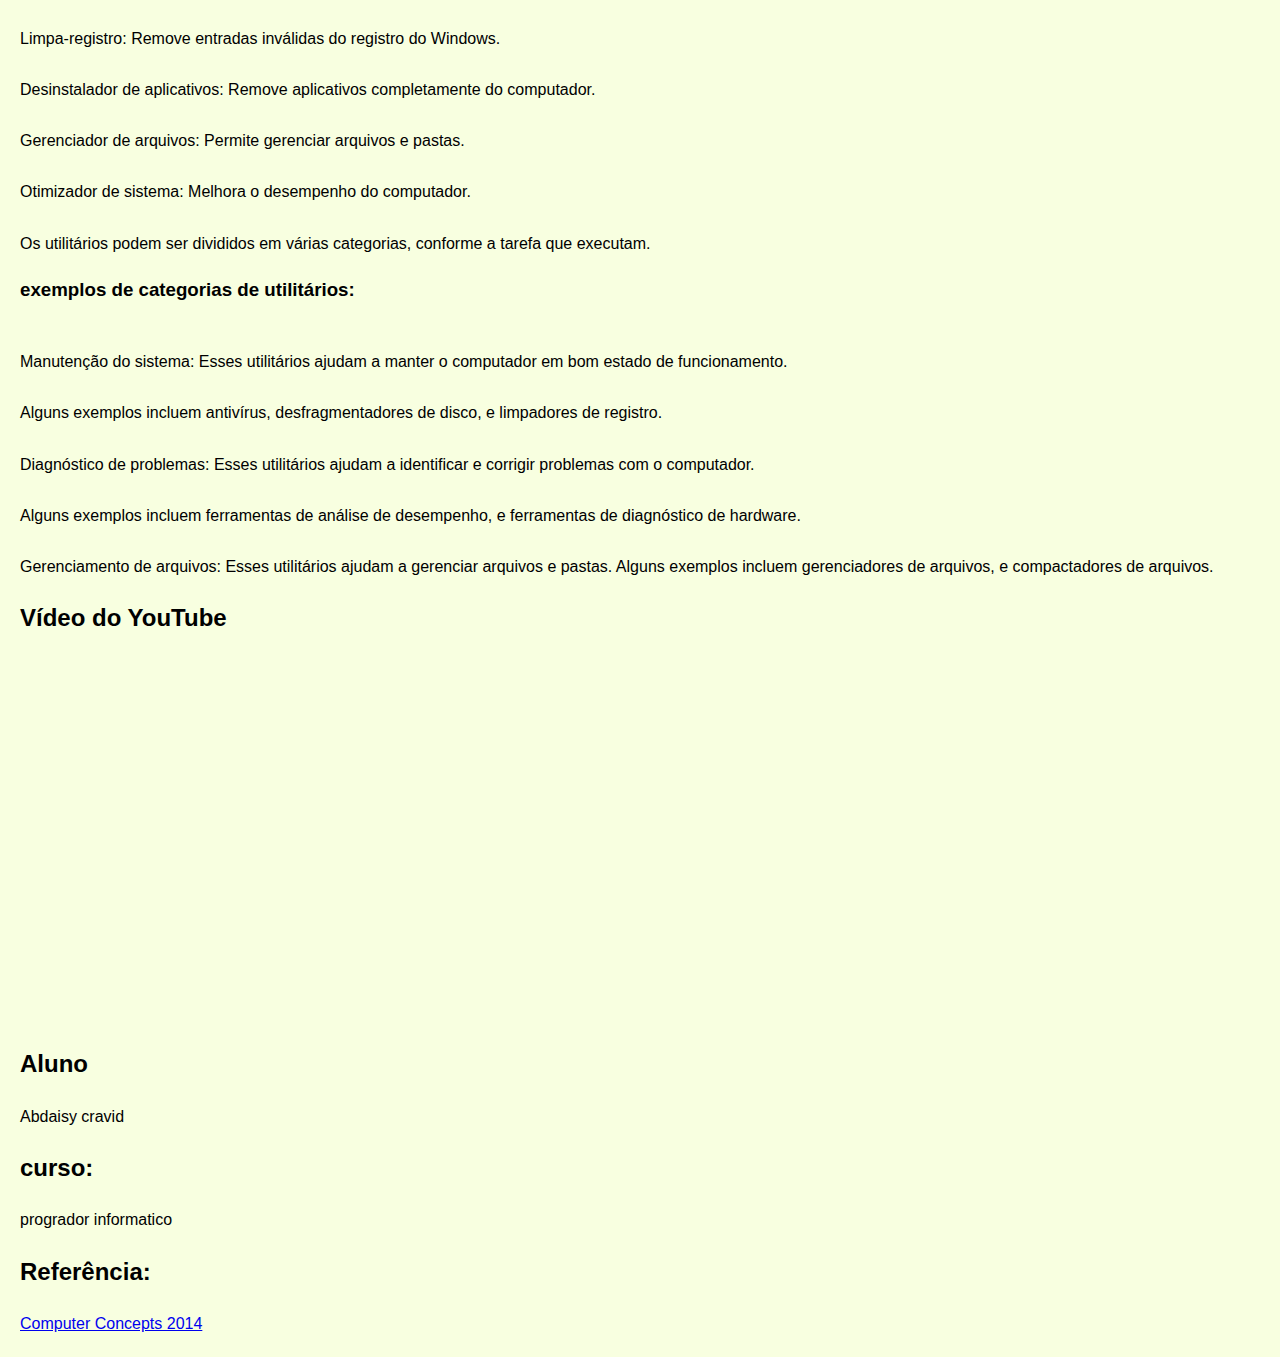
==== commit 94f40535: "centralizar t" ====
--- a/index.html
+++ b/index.html
@@ -11,7 +11,7 @@
         <button id="toggleButton">Alternar Modo</button>
     </div>
        
-    <h1>utilitarios</h1>
+   <center><h1>utilitarios</h1></center> 
          <center><img src=" https://contabilidaderecife.com.br/imagens/noticias/Soft_1601590332.jpg " alt=" imagen sobre utilitarios" width=" 500" height=" 200"></center>
 
 <br>Utilitários são programas utilizados para suprir deficiências dos sistemas operacionais.<br><br> Pode-se incluir nos utilitários programas para: compactação de dados, aumento de desempenho de máquinas, overclock, limpeza de discos rígidos, acesso à internet, partilha de conexões, etc..<br> <br>Eles são geralmente fornecidos pelos fabricantes do sistema operacional ou por terceiros.<br>
